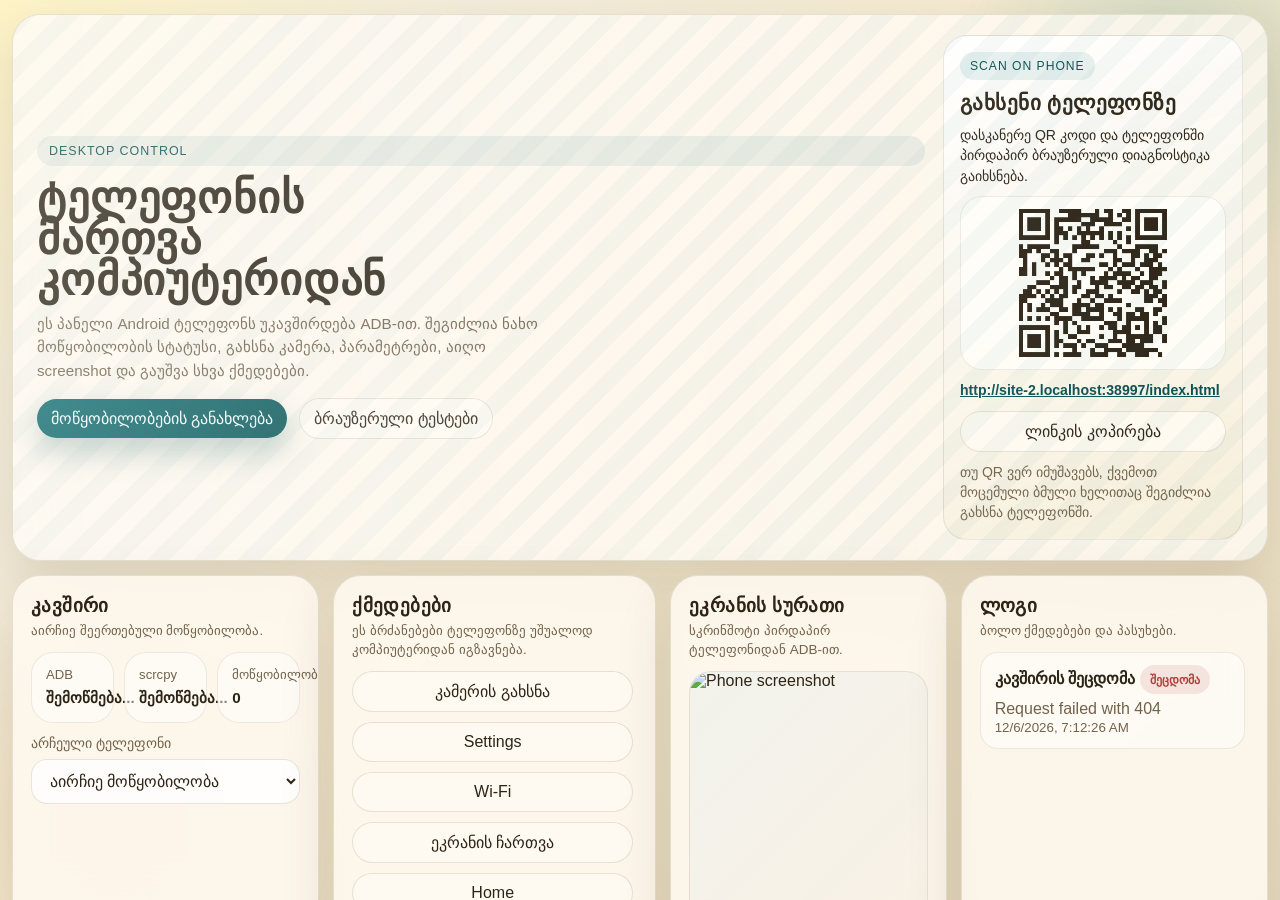
==== desktop.html @ 6eab8093 "Initial commit" ====
<!DOCTYPE html>
<html lang="ka">
  <head>
    <meta charset="UTF-8" />
    <meta name="viewport" content="width=device-width, initial-scale=1.0" />
    <meta
      name="description"
      content="Android ტელეფონის მართვა კომპიუტერიდან ADB-ის მეშვეობით."
    />
    <title>Android Control Panel</title>
    <link rel="stylesheet" href="./styles.css" />
    <link rel="stylesheet" href="./desktop.css" />
  </head>
  <body>
    <div class="page-shell">
      <div class="backdrop backdrop-a"></div>
      <div class="backdrop backdrop-b"></div>

      <main class="app desktop-dashboard">
        <section class="hero reveal desktop-hero">
          <div class="hero-layout">
            <div class="hero-main">
          <div class="eyebrow">Desktop Control</div>
          <h1>ტელეფონის მართვა კომპიუტერიდან</h1>
          <p class="hero-copy">
            ეს პანელი Android ტელეფონს უკავშირდება ADB-ით. შეგიძლია ნახო მოწყობილობის სტატუსი,
            გახსნა კამერა, პარამეტრები, აიღო screenshot და გაუშვა სხვა ქმედებები.
          </p>
          <div class="hero-actions">
            <button id="refresh-status" class="btn btn-primary">მოწყობილობების განახლება</button>
            <a href="./index.html" class="btn btn-secondary link-btn">ბრაუზერული ტესტები</a>
          </div>
          <div id="adb-warning" class="context-warning hidden">
            ADB ჯერ ვერ მოიძებნა. ჯერ Android Platform Tools და USB debugging დაგჭირდება.
          </div>
            </div>
            <aside class="phone-entry-card">
              <span class="phone-entry-label">Scan On Phone</span>
              <h2>გახსენი ტელეფონზე</h2>
              <p>დასკანერე QR კოდი და ტელეფონში პირდაპირ ბრაუზერული დიაგნოსტიკა გაიხსნება.</p>
              <div class="qr-frame">
                <div id="phone-qr" class="phone-qr" aria-label="QR code for phone access"></div>
              </div>
              <a id="phone-url" class="phone-url" href="./index.html" target="_blank" rel="noreferrer">
                http://localhost:8000/index.html
              </a>
              <button id="copy-phone-url" class="btn btn-secondary">ლინკის კოპირება</button>
              <p id="phone-link-status" class="phone-link-status" aria-live="polite">
                ვამზადებ ტელეფონისთვის ბმულს...
              </p>
            </aside>
          </div>
        </section>

        <section class="panel reveal panel-connection">
          <div class="panel-heading">
            <div>
              <h2>კავშირი</h2>
              <p>აირჩიე შეერთებული მოწყობილობა.</p>
            </div>
          </div>

          <div class="desktop-grid desktop-grid-top">
            <div class="summary-card">
              <span>ADB</span>
              <strong id="adb-status">შემოწმება...</strong>
            </div>
            <div class="summary-card">
              <span>scrcpy</span>
              <strong id="scrcpy-status">შემოწმება...</strong>
            </div>
            <div class="summary-card">
              <span>მოწყობილობა</span>
              <strong id="device-count">0</strong>
            </div>
          </div>

          <div class="selector-row">
            <label class="selector-label" for="device-select">არჩეული ტელეფონი</label>
            <select id="device-select" class="device-select">
              <option value="">აირჩიე მოწყობილობა</option>
            </select>
          </div>
        </section>

        <section class="panel reveal panel-status">
          <div class="panel-heading">
            <div>
              <h2>სტატუსი</h2>
              <p>მიღებული ინფორმაცია დაკავშირებული ტელეფონიდან.</p>
            </div>
            <button id="refresh-info" class="btn btn-ghost">ინფორმაციის განახლება</button>
          </div>

          <div id="device-info" class="summary-grid"></div>
        </section>

        <section class="panel reveal panel-actions">
          <div class="panel-heading">
            <div>
              <h2>ქმედებები</h2>
              <p>ეს ბრძანებები ტელეფონზე უშუალოდ კომპიუტერიდან იგზავნება.</p>
            </div>
          </div>

          <div class="action-grid">
            <button class="btn btn-card action-button" data-action="open_camera">კამერის გახსნა</button>
            <button class="btn btn-card action-button" data-action="open_settings">Settings</button>
            <button class="btn btn-card action-button" data-action="open_wifi_settings">Wi-Fi</button>
            <button class="btn btn-card action-button" data-action="wake_screen">ეკრანის ჩართვა</button>
            <button class="btn btn-card action-button" data-action="go_home">Home</button>
            <button class="btn btn-card action-button" data-action="open_recents">Recent apps</button>
            <button class="btn btn-card action-button" data-action="volume_up">ხმის აწევა</button>
            <button class="btn btn-card action-button" data-action="volume_down">ხმის დაწევა</button>
            <button id="take-screenshot" class="btn btn-card">Screenshot</button>
            <button class="btn btn-card action-button" data-action="launch_scrcpy">scrcpy</button>
            <button class="btn btn-card action-button danger-button" data-action="reboot">Reboot</button>
          </div>
        </section>

        <section class="panel reveal panel-screenshot">
          <div class="panel-heading">
            <div>
              <h2>ეკრანის სურათი</h2>
              <p>სკრინშოტი პირდაპირ ტელეფონიდან ADB-ით.</p>
            </div>
          </div>

          <div class="screenshot-shell">
            <img id="screenshot-preview" class="screenshot-preview hidden" alt="Phone screenshot" />
            <div id="screenshot-empty" class="screenshot-empty">
              ჯერ screenshot არ არის აღებული.
            </div>
          </div>
        </section>

        <section class="panel reveal panel-log">
          <div class="panel-heading">
            <div>
              <h2>ლოგი</h2>
              <p>ბოლო ქმედებები და პასუხები.</p>
            </div>
          </div>
          <div id="log-list" class="log-list"></div>
        </section>

        <section class="panel reveal panel-setup">
          <div class="panel-heading">
            <div>
              <h2>სწრაფი Setup</h2>
              <p>თუ ADB ჯერ არ მუშაობს.</p>
            </div>
          </div>
          <div class="setup-list">
            <div class="report-item">
              <strong>1. Developer options</strong>
              <p>ტელეფონში ააქტიურე Developer options და შემდეგ USB debugging.</p>
            </div>
            <div class="report-item">
              <strong>2. USB კაბელი</strong>
              <p>შეაერთე Android ტელეფონი კომპიუტერზე და დაადასტურე RSA prompt.</p>
            </div>
            <div class="report-item">
              <strong>3. Platform Tools</strong>
              <p>კომპიუტერზე უნდა გქონდეს `adb.exe`. ამის შემდეგ ეს პანელი თვითონ იპოვის მოწყობილობას.</p>
            </div>
          </div>
        </section>
      </main>
    </div>

    <script src="./vendor/qrcode.min.js"></script>
    <script src="./desktop.js"></script>
  </body>
</html>
---- styles.css ----
:root {
  --bg: #f3efe4;
  --bg-deep: #e7dbc0;
  --panel: rgba(255, 250, 241, 0.84);
  --panel-strong: rgba(255, 250, 241, 0.95);
  --line: rgba(87, 72, 41, 0.14);
  --text: #2d2416;
  --muted: #72624b;
  --accent: #0d6b6f;
  --accent-strong: #094f52;
  --warm: #d9863b;
  --danger: #b0413e;
  --success: #26744f;
  --shadow: 0 22px 55px rgba(73, 52, 23, 0.14);
  --radius-xl: 28px;
  --radius-lg: 22px;
  --radius-md: 16px;
  --font-body: "Aptos", "Segoe UI", "Trebuchet MS", sans-serif;
  --font-head: "Bahnschrift", "Arial Narrow", "Aptos Narrow", sans-serif;
}

* {
  box-sizing: border-box;
}

html,
body {
  margin: 0;
  min-height: 100%;
}

body {
  font-family: var(--font-body);
  color: var(--text);
  background:
    radial-gradient(circle at top left, rgba(255, 244, 195, 0.9), transparent 30%),
    linear-gradient(135deg, var(--bg) 0%, #f4ead0 48%, var(--bg-deep) 100%);
}

button,
input,
textarea,
select {
  font: inherit;
}

.page-shell {
  position: relative;
  overflow: hidden;
  min-height: 100vh;
}

.backdrop {
  position: fixed;
  inset: auto;
  border-radius: 999px;
  filter: blur(12px);
  opacity: 0.55;
  pointer-events: none;
}

.backdrop-a {
  width: 26rem;
  height: 26rem;
  top: -8rem;
  right: -6rem;
  background: radial-gradient(circle, rgba(17, 136, 129, 0.3) 0%, rgba(17, 136, 129, 0) 72%);
}

.backdrop-b {
  width: 30rem;
  height: 30rem;
  bottom: -10rem;
  left: -8rem;
  background: radial-gradient(circle, rgba(217, 134, 59, 0.22) 0%, rgba(217, 134, 59, 0) 70%);
}

.app {
  width: min(1120px, calc(100% - 32px));
  margin: 0 auto;
  padding: 40px 0 72px;
}

.hero,
.panel {
  position: relative;
  margin-bottom: 22px;
  background: var(--panel);
  border: 1px solid var(--line);
  border-radius: var(--radius-xl);
  box-shadow: var(--shadow);
  backdrop-filter: blur(18px);
}

.hero {
  padding: 32px;
  overflow: hidden;
}

.hero::after {
  content: "";
  position: absolute;
  inset: 0;
  background:
    linear-gradient(90deg, rgba(255, 255, 255, 0.22), transparent),
    repeating-linear-gradient(
      135deg,
      rgba(13, 107, 111, 0.04),
      rgba(13, 107, 111, 0.04) 16px,
      transparent 16px,
      transparent 32px
    );
  pointer-events: none;
}

.eyebrow {
  display: inline-flex;
  align-items: center;
  gap: 8px;
  padding: 8px 12px;
  border-radius: 999px;
  background: rgba(13, 107, 111, 0.09);
  color: var(--accent-strong);
  font-size: 0.78rem;
  letter-spacing: 0.08em;
  text-transform: uppercase;
}

.hero h1,
.panel h2,
.test-card h3 {
  margin: 0;
  font-family: var(--font-head);
  letter-spacing: 0.02em;
}

.hero h1 {
  max-width: 12ch;
  margin-top: 18px;
  font-size: clamp(2.2rem, 5vw, 4.3rem);
  line-height: 0.95;
}

.hero-copy,
.panel p,
.test-card p,
.note,
.context-warning,
.test-result,
.report-item,
.report-item p,
.report-item small {
  color: var(--muted);
}

.hero-copy {
  max-width: 64ch;
  margin: 18px 0 0;
  font-size: 1.02rem;
  line-height: 1.7;
}

.hero-actions,
.inline-actions,
.panel-heading {
  display: flex;
  gap: 12px;
  flex-wrap: wrap;
  align-items: center;
}

.hero-actions {
  margin-top: 24px;
}

.note {
  margin-top: 18px;
  max-width: 70ch;
  font-size: 0.95rem;
  line-height: 1.6;
}

.context-warning {
  display: inline-block;
  margin-top: 16px;
  padding: 12px 14px;
  border-radius: 16px;
  background: rgba(176, 65, 62, 0.1);
  border: 1px solid rgba(176, 65, 62, 0.14);
  color: #7c2d2a;
  line-height: 1.55;
}

.hidden {
  display: none;
}

.panel {
  padding: 24px;
}

.panel-heading {
  justify-content: space-between;
  margin-bottom: 18px;
}

.panel-heading p {
  margin: 6px 0 0;
}

.btn {
  appearance: none;
  border: 0;
  border-radius: 999px;
  padding: 13px 18px;
  cursor: pointer;
  transition: transform 180ms ease, box-shadow 180ms ease, background 180ms ease;
}

.btn:hover {
  transform: translateY(-1px);
}

.btn:active {
  transform: translateY(0);
}

.btn-primary {
  background: linear-gradient(135deg, var(--accent) 0%, #0a5658 100%);
  color: #f6fffe;
  box-shadow: 0 14px 30px rgba(10, 86, 88, 0.28);
}

.btn-secondary,
.btn-card,
.btn-ghost {
  background: var(--panel-strong);
  color: var(--text);
  border: 1px solid var(--line);
}

.link-btn {
  display: inline-flex;
  align-items: center;
  justify-content: center;
  text-decoration: none;
}

.btn-card {
  width: fit-content;
}

.summary-grid,
.test-grid,
.report-list,
.sensor-grid {
  display: grid;
  gap: 14px;
}

.summary-grid {
  grid-template-columns: repeat(auto-fit, minmax(180px, 1fr));
}

.summary-card,
.test-card,
.report-item {
  background: rgba(255, 255, 255, 0.45);
  border: 1px solid rgba(87, 72, 41, 0.1);
  border-radius: var(--radius-lg);
}

.summary-card {
  padding: 18px;
}

.summary-card span {
  display: block;
  font-size: 0.82rem;
  color: var(--muted);
}

.summary-card strong {
  display: block;
  margin-top: 8px;
  font-size: 1rem;
  color: var(--text);
  line-height: 1.5;
}

.test-grid {
  grid-template-columns: repeat(auto-fit, minmax(280px, 1fr));
}

.test-card {
  padding: 18px;
}

.test-top {
  display: flex;
  justify-content: space-between;
  gap: 12px;
  align-items: center;
}

.test-card p {
  margin: 12px 0 16px;
  line-height: 1.6;
}

.status-badge {
  display: inline-flex;
  align-items: center;
  width: fit-content;
  padding: 7px 10px;
  border-radius: 999px;
  font-size: 0.78rem;
  font-weight: 700;
}

.status-badge.pending {
  background: rgba(160, 124, 58, 0.14);
  color: #74521e;
}

.status-badge.running {
  background: rgba(13, 107, 111, 0.12);
  color: var(--accent-strong);
}

.status-badge.success {
  background: rgba(38, 116, 79, 0.12);
  color: var(--success);
}

.status-badge.manual {
  background: rgba(217, 134, 59, 0.14);
  color: #90510f;
}

.status-badge.error {
  background: rgba(176, 65, 62, 0.12);
  color: var(--danger);
}

.test-result {
  min-height: 48px;
  margin-top: 14px;
  font-size: 0.94rem;
  line-height: 1.55;
}

.media-frame {
  margin-top: 14px;
  border-radius: var(--radius-md);
  overflow: hidden;
  background: rgba(14, 31, 27, 0.9);
  aspect-ratio: 16 / 10;
}

.media-frame video {
  width: 100%;
  height: 100%;
  object-fit: cover;
  display: block;
}

.meter {
  height: 14px;
  margin-top: 14px;
  border-radius: 999px;
  background: rgba(87, 72, 41, 0.12);
  overflow: hidden;
}

.meter-bar {
  width: 0%;
  height: 100%;
  border-radius: inherit;
  background: linear-gradient(90deg, var(--accent) 0%, var(--warm) 100%);
  transition: width 100ms linear;
}

.sensor-grid {
  grid-template-columns: repeat(3, minmax(72px, 1fr));
  margin-top: 14px;
}

.sensor-grid div {
  padding: 12px;
  border-radius: var(--radius-md);
  background: rgba(255, 255, 255, 0.5);
}

.sensor-grid span {
  display: block;
  font-size: 0.76rem;
  color: var(--muted);
  margin-bottom: 6px;
}

.sensor-grid strong {
  display: block;
  font-size: 0.98rem;
}

.touch-grid {
  display: grid;
  grid-template-columns: repeat(5, 1fr);
  gap: 8px;
  margin-top: 14px;
}

.touch-cell {
  min-height: 48px;
  border-radius: 12px;
  border: 1px solid rgba(87, 72, 41, 0.12);
  background: rgba(255, 255, 255, 0.42);
  touch-action: none;
  transition: background 150ms ease, border-color 150ms ease, transform 150ms ease;
}

.touch-cell.active {
  background: rgba(13, 107, 111, 0.22);
  border-color: rgba(13, 107, 111, 0.42);
  transform: scale(0.98);
}

.report-list {
  grid-template-columns: repeat(auto-fit, minmax(220px, 1fr));
}

.report-item {
  padding: 16px;
}

.report-item strong {
  display: block;
  margin-bottom: 8px;
  color: var(--text);
}

.screen-overlay {
  position: fixed;
  inset: 0;
  z-index: 30;
  display: flex;
  flex-direction: column;
  justify-content: space-between;
  padding: 20px;
}

.screen-overlay.hidden {
  display: none;
}

.overlay-close {
  align-self: flex-end;
  appearance: none;
  border: 0;
  border-radius: 999px;
  padding: 12px 18px;
  background: rgba(255, 255, 255, 0.18);
  color: #fff;
  backdrop-filter: blur(10px);
  font: inherit;
  cursor: pointer;
}

.overlay-instruction {
  align-self: center;
  margin-bottom: 22px;
  padding: 10px 14px;
  border-radius: 999px;
  background: rgba(255, 255, 255, 0.18);
  color: #fff;
  backdrop-filter: blur(10px);
}

.reveal {
  opacity: 0;
  transform: translateY(18px);
  animation: rise 700ms ease forwards;
}

.reveal:nth-child(2) {
  animation-delay: 90ms;
}

.reveal:nth-child(3) {
  animation-delay: 180ms;
}

.reveal:nth-child(4) {
  animation-delay: 270ms;
}

@keyframes rise {
  to {
    opacity: 1;
    transform: translateY(0);
  }
}

@media (max-width: 720px) {
  .app {
    width: min(100% - 20px, 1120px);
    padding-top: 18px;
  }

  .hero,
  .panel {
    padding: 18px;
    border-radius: 24px;
  }

  .hero h1 {
    max-width: none;
  }

  .touch-grid {
    grid-template-columns: repeat(4, 1fr);
  }
}
---- desktop.css ----
.link-btn {
  display: inline-flex;
  align-items: center;
  justify-content: center;
  text-decoration: none;
}

.hero-layout {
  display: grid;
  grid-template-columns: minmax(0, 1.5fr) minmax(280px, 360px);
  gap: 22px;
  align-items: start;
}

.hero-main {
  min-width: 0;
}

.phone-entry-card {
  display: grid;
  gap: 14px;
  padding: 20px;
  border-radius: 24px;
  background:
    linear-gradient(160deg, rgba(255, 255, 255, 0.9), rgba(244, 234, 208, 0.72)),
    rgba(255, 255, 255, 0.55);
  border: 1px solid rgba(87, 72, 41, 0.12);
  box-shadow: inset 0 1px 0 rgba(255, 255, 255, 0.7);
}

.phone-entry-label {
  display: inline-flex;
  width: fit-content;
  padding: 7px 10px;
  border-radius: 999px;
  background: rgba(13, 107, 111, 0.1);
  color: var(--accent-strong);
  font-size: 0.76rem;
  letter-spacing: 0.08em;
  text-transform: uppercase;
}

.phone-entry-card h2 {
  margin: 0;
  font-family: var(--font-head);
  font-size: clamp(1.55rem, 2vw, 2rem);
  letter-spacing: 0.02em;
  color: var(--text);
}

.phone-entry-card p {
  margin: 0;
  line-height: 1.6;
}

.qr-frame {
  display: grid;
  place-items: center;
  padding: 18px;
  border-radius: 22px;
  background: rgba(255, 253, 247, 0.96);
  border: 1px solid rgba(87, 72, 41, 0.1);
}

.phone-qr {
  width: min(100%, 214px);
  aspect-ratio: 1;
  display: grid;
  place-items: center;
}

.phone-qr img,
.phone-qr canvas,
.phone-qr svg {
  display: block;
  width: 100%;
  height: auto;
}

.phone-url {
  color: var(--accent-strong);
  font-weight: 700;
  line-height: 1.55;
  word-break: break-all;
}

#copy-phone-url {
  justify-content: center;
}

.phone-link-status {
  min-height: 2.8em;
  color: var(--muted);
  font-size: 0.92rem;
}

.desktop-grid-top {
  margin-bottom: 18px;
}

.desktop-grid,
.action-grid,
.setup-list {
  display: grid;
  gap: 14px;
}

.desktop-grid {
  grid-template-columns: repeat(auto-fit, minmax(180px, 1fr));
}

.selector-row {
  display: grid;
  gap: 10px;
}

.selector-label {
  color: var(--muted);
  font-size: 0.9rem;
}

.device-select {
  width: 100%;
  padding: 14px 16px;
  border-radius: 16px;
  border: 1px solid var(--line);
  background: rgba(255, 255, 255, 0.8);
  color: var(--text);
}

.action-grid {
  grid-template-columns: repeat(auto-fit, minmax(180px, 1fr));
}

.action-button,
#take-screenshot {
  justify-content: center;
}

.danger-button {
  border-color: rgba(176, 65, 62, 0.24);
  color: var(--danger);
}

.screenshot-shell {
  min-height: 320px;
  display: grid;
  place-items: center;
  border-radius: var(--radius-lg);
  background:
    linear-gradient(135deg, rgba(13, 107, 111, 0.05), rgba(217, 134, 59, 0.08)),
    rgba(255, 255, 255, 0.4);
  border: 1px solid rgba(87, 72, 41, 0.1);
  overflow: hidden;
}

.screenshot-preview {
  max-width: 100%;
  display: block;
}

.screenshot-empty {
  padding: 24px;
  color: var(--muted);
  text-align: center;
}

.log-list {
  display: grid;
  gap: 12px;
}

.log-item {
  padding: 14px 16px;
  border-radius: 18px;
  background: rgba(255, 255, 255, 0.45);
  border: 1px solid rgba(87, 72, 41, 0.1);
}

.log-item strong {
  display: block;
  margin-bottom: 6px;
  color: var(--text);
}

.log-item p,
.log-item small {
  margin: 0;
  color: var(--muted);
}

.setup-list {
  grid-template-columns: repeat(auto-fit, minmax(220px, 1fr));
}

@media (min-width: 1100px) {
  body {
    overflow: hidden;
  }

  .page-shell {
    min-height: 100vh;
    height: 100vh;
    overflow: hidden;
  }

  .desktop-dashboard {
    width: min(1480px, calc(100% - 24px));
    min-height: 100vh;
    padding: 14px 0;
    display: grid;
    grid-template-columns: 1.05fr 1.2fr 0.95fr 1.05fr;
    grid-template-rows: auto minmax(0, 1fr) minmax(0, 1fr);
    grid-template-areas:
      "hero hero hero hero"
      "connection actions screenshot log"
      "status actions setup log";
    gap: 14px;
  }

  .desktop-dashboard > .hero,
  .desktop-dashboard > .panel {
    margin-bottom: 0;
    min-height: 0;
  }

  .desktop-hero {
    grid-area: hero;
    padding: 20px 24px;
  }

  .panel-connection {
    grid-area: connection;
  }

  .panel-status {
    grid-area: status;
  }

  .panel-actions {
    grid-area: actions;
  }

  .panel-screenshot {
    grid-area: screenshot;
  }

  .panel-log {
    grid-area: log;
  }

  .panel-setup {
    grid-area: setup;
  }

  .desktop-dashboard > .panel {
    display: flex;
    flex-direction: column;
    padding: 18px;
    overflow: hidden;
  }

  .hero-layout {
    grid-template-columns: minmax(0, 1.55fr) minmax(250px, 300px);
    gap: 18px;
    align-items: stretch;
  }

  .hero-main {
    display: flex;
    flex-direction: column;
    justify-content: center;
  }

  .hero h1 {
    max-width: 14ch;
    margin-top: 12px;
    font-size: clamp(1.95rem, 3.4vw, 3.2rem);
  }

  .hero-copy {
    max-width: 60ch;
    margin-top: 10px;
    font-size: 0.95rem;
    line-height: 1.55;
  }

  .hero-actions {
    margin-top: 16px;
  }

  .phone-entry-card {
    gap: 10px;
    padding: 16px;
    align-content: start;
  }

  .phone-entry-card h2 {
    font-size: 1.32rem;
  }

  .phone-entry-card p,
  .phone-link-status,
  .phone-url {
    font-size: 0.88rem;
    line-height: 1.45;
  }

  .qr-frame {
    padding: 12px;
  }

  .phone-qr {
    width: min(100%, 148px);
  }

  .panel-heading {
    margin-bottom: 12px;
  }

  .panel-heading h2 {
    font-size: 1.18rem;
  }

  .panel-heading p {
    margin-top: 4px;
    font-size: 0.84rem;
    line-height: 1.42;
  }

  .btn {
    padding: 10px 14px;
  }

  .desktop-grid-top {
    margin-bottom: 12px;
  }

  .desktop-grid {
    grid-template-columns: repeat(3, minmax(0, 1fr));
    gap: 10px;
  }

  .summary-card {
    padding: 14px;
  }

  .summary-card strong {
    margin-top: 6px;
    font-size: 0.95rem;
    line-height: 1.35;
  }

  .selector-row {
    gap: 8px;
  }

  .device-select {
    padding: 12px 14px;
  }

  #device-info,
  .action-grid,
  .log-list,
  .setup-list,
  .screenshot-shell {
    min-height: 0;
  }

  #device-info {
    flex: 1;
    overflow: auto;
    padding-right: 4px;
    grid-template-columns: repeat(2, minmax(0, 1fr));
    align-content: start;
    gap: 10px;
  }

  .action-grid {
    flex: 1;
    overflow: auto;
    padding-right: 4px;
    align-content: start;
    grid-template-columns: repeat(2, minmax(0, 1fr));
    gap: 10px;
  }

  .action-grid .btn {
    width: 100%;
    justify-content: center;
  }

  .screenshot-shell {
    flex: 1;
    min-height: 0;
  }

  .screenshot-preview {
    width: 100%;
    height: 100%;
    object-fit: contain;
  }

  .screenshot-empty {
    padding: 18px;
    font-size: 0.92rem;
  }

  .log-list {
    flex: 1;
    overflow: auto;
    padding-right: 4px;
    align-content: start;
    gap: 10px;
  }

  .log-item {
    padding: 12px 14px;
  }

  .setup-list {
    flex: 1;
    overflow: auto;
    padding-right: 4px;
    grid-template-columns: 1fr;
    gap: 10px;
    align-content: start;
  }

  .report-item {
    padding: 14px;
  }

  .report-item p {
    font-size: 0.9rem;
    line-height: 1.45;
  }
}

@media (max-width: 1320px) and (min-width: 1100px) {
  .desktop-dashboard {
    grid-template-columns: 1fr 1.05fr 0.9fr 1fr;
  }

  .action-grid {
    grid-template-columns: 1fr;
  }

  #device-info {
    grid-template-columns: 1fr;
  }
}

@media (max-width: 920px) {
  .hero-layout {
    grid-template-columns: 1fr;
  }
}
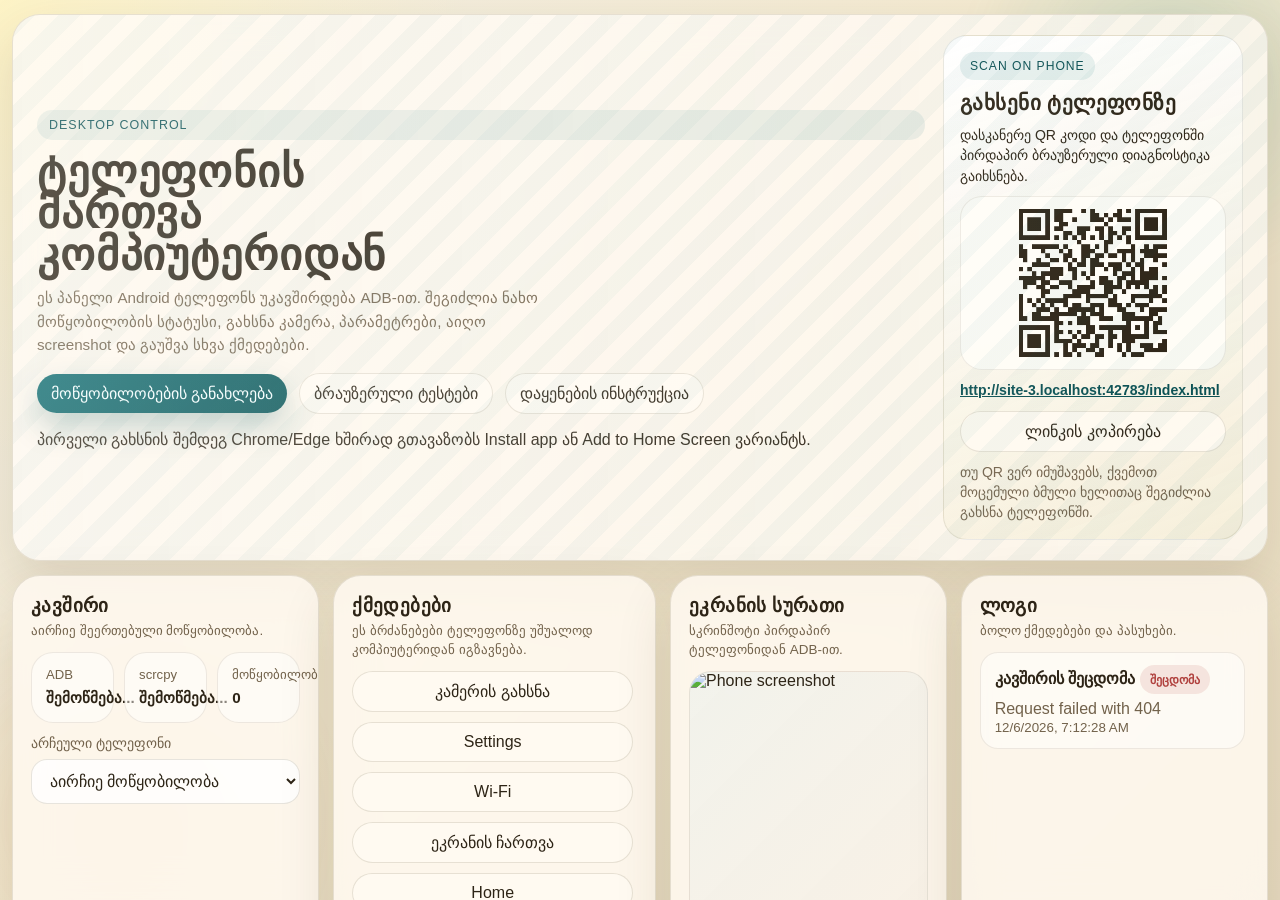
==== commit 5fdff75c: "Update desktop.html" ====
--- a/desktop.html
+++ b/desktop.html
@@ -8,6 +8,12 @@
       content="Android ტელეფონის მართვა კომპიუტერიდან ADB-ის მეშვეობით."
     />
     <title>Android Control Panel</title>
+    <meta name="theme-color" content="#0d6b6f" />
+    <meta name="apple-mobile-web-app-capable" content="yes" />
+    <meta name="apple-mobile-web-app-title" content="Phone Check PC" />
+    <link rel="manifest" href="./manifest-desktop.webmanifest" />
+    <link rel="icon" href="./icons/phone-check-192.png" />
+    <link rel="apple-touch-icon" href="./icons/phone-check-180.png" />
     <link rel="stylesheet" href="./styles.css" />
     <link rel="stylesheet" href="./desktop.css" />
   </head>
@@ -29,7 +35,9 @@
           <div class="hero-actions">
             <button id="refresh-status" class="btn btn-primary">მოწყობილობების განახლება</button>
             <a href="./index.html" class="btn btn-secondary link-btn">ბრაუზერული ტესტები</a>
+            <button id="install-app" class="btn btn-secondary" data-install-app>აპის დაყენება</button>
           </div>
+          <p class="install-note" data-install-status></p>
           <div id="adb-warning" class="context-warning hidden">
             ADB ჯერ ვერ მოიძებნა. ჯერ Android Platform Tools და USB debugging დაგჭირდება.
           </div>
@@ -171,5 +179,6 @@
 
     <script src="./vendor/qrcode.min.js"></script>
     <script src="./desktop.js"></script>
+    <script src="./pwa.js"></script>
   </body>
 </html>
